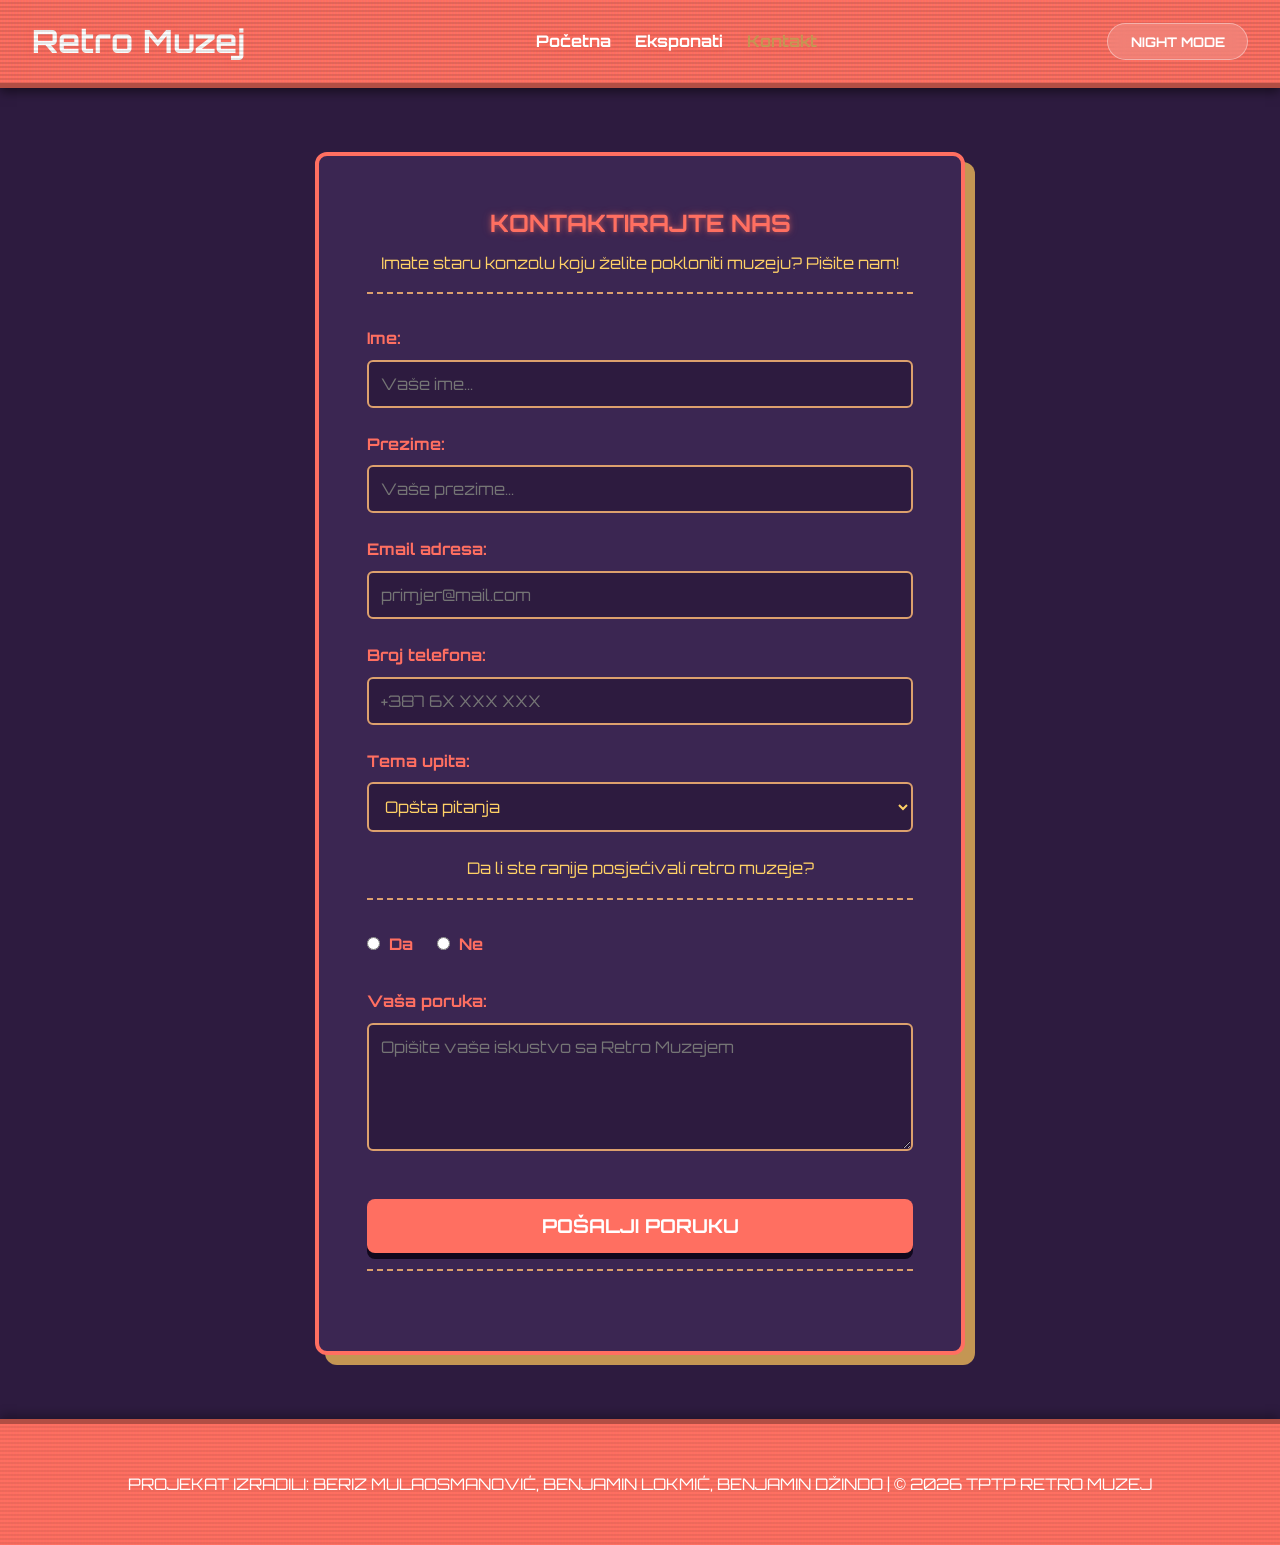
==== kontakt.html @ 4b81105e "ispravka telefona" ====
<!DOCTYPE html>
<html lang="bs">
<head>
    <meta charset="UTF-8">
    <meta name="viewport" content="width=device-width, initial-scale=1.0">
    <title>Kontakt | Retro Gaming Muzej</title>
    <link rel="stylesheet" href="CSS/tptpstil.css">
    <script src="JS/tptpskripta.js" defer></script>
     <link href="https://fonts.googleapis.com/css2?family=Press+Start+2P&family=Orbitron:wght@400;700&display=swap" rel="stylesheet">
</head>
<body>

    <header>
        <div class="logo">
            <h1>Retro Muzej</h1>
        </div>
        <nav class="glavna-navigacija">
            <ul>
                <li><a href="index.html">Početna</a></li>
                <li><a href="sadrzaj.html">Eksponati</a></li>
                <li><a href="kontakt.html" class="active">Kontakt</a></li>
            </ul>
        </nav>
        <div class="header-akcije">
            <button id="dugme">Night Mode</button>
        </div>
    </header>
<main>
        <section class="kontakt-sekcija">
            <h2>Kontaktirajte nas</h2>
            <p>Imate staru konzolu koju želite pokloniti muzeju? Pišite nam!</p>

            <form id="kontaktForma" class="retro-forma">
                <div class="forma-grupa">
                    <label for="ime">Ime:</label>
                    <input type="text" id="ime" name="ime" placeholder="Vaše ime...">
                </div>

                <div class="forma-grupa">
                    <label for="prezime">Prezime:</label>
                    <input type="text" id="prezime" name="prezime" placeholder="Vaše prezime...">
                </div>

                <div class="forma-grupa">
                    <label for="email">Email adresa:</label>
                    <input type="email" id="email" name="email" placeholder="primjer@mail.com">
                </div>
                
                <div class="forma-grupa">
                    <label for="tel">Broj telefona:</label>
                    <input type="tel" id="telefon" name="telefon" placeholder="+387 6X XXX XXX">
                </div>
                

                <div class="forma-grupa">
                    <label for="tema">Tema upita:</label>
                    <select id="tema" name="tema">
                        <option value="opste">Opšta pitanja</option>
                        <option value="donacija">Donacija opreme</option>
                        <option value="posjeta">Grupne posjete</option>
                    </select>
                </div>

                <div class="forma-grupa">
                    <p>Da li ste ranije posjećivali retro muzeje?</p>
                    <input type="radio" id="da" name="posjeta" value="da">
                    <label for="da">Da</label>
                    <input type="radio" id="ne" name="posjeta" value="ne">
                    <label for="ne">Ne</label>
                </div>

                <div class="forma-grupa">
                    <label for="poruka">Vaša poruka:</label>
                    <textarea id="poruka" name="poruka" rows="5" placeholder="Opišite vaše iskustvo sa Retro Muzejem"></textarea>
                </div>

                <button type="submit" class="dugme-slanje">Pošalji poruku</button>
                
                <p id="porukaStatus"></p>
            </form>
        </section>
    </main>

    <footer>
        <p>Projekat izradili: Beriz Mulaosmanović, Benjamin Lokmić, Benjamin Džindo | © 2026 TPTP Retro Muzej</p>
    </footer>

</body>
</html>
---- CSS/tptpstil.css ----
/* CSS Varijable */
:root {
   --pozadina-glavna: #2d1b3f;      /* Duboka tamna ljubičasta */
    --boja-teksta: #ffd166;          /* Topla "zalazak sunca" žuta */
    --pozadina-kartice: #3b2652;     /* Blago svjetlija ljubičasta za dubinu */
 --primarna-boja: #ff6f61;        /* Koralna crvena (dugmad, naslovi) */
    --sekundarna-boja: #c49653;
    --sjenka-dugmeta: #884d3f;
    --boja-obruba: #DCA06D;
    --razmak: 1rem;
    --radijus: 8px;
    --timer-boja: #aa6bc7;
    /* Za naslove i dugmad */
    --retro-font: 'Press Start 2P', cursive;
    /* Za tekst i duže opise */
    --glavni-font: 'Orbitron', sans-serif;
    --opisni-font: 'Orbitron', sans-serif;
    --nav-font: 'Orbitron', sans-serif; 
    --boja-dubine: #1a0f25; /* Boja za standardnu temu */

}
h1, h2, h3, .glavna-navigacija a {
    text-shadow: 0 0 5px rgba(255, 111, 97, 0.5), 0 0 10px rgba(255, 111, 97, 0.3);
    transition: text-shadow 0.3s ease;
    font-family: var(--opisni-font) !important;
}

h1:hover, .glavna-navigacija a:hover {
    text-shadow: 0 0 10px var(--sekundarna-boja), 0 0 20px var(--sekundarna-boja);
}
button, .filter-btn, .glavna-navigacija a {
    font-family: 'Orbitron', sans-serif !important;
}
/* Tamni mod */
body.dark-mode {
    --pozadina-glavna: #0d0221;      /* Skoro crna svemirska plava */
    --boja-teksta: #2de2e6;          /* Tirkizna postaje glavna boja teksta */
    --pozadina-kartice: #1a0b2e;
    --primarna-boja: #7122fa;        /* Električna ljubičasta */
    --sekundarna-boja: #f00699;      /* Jarka pink (Magenta) */
    --boja-obruba: #7122fa;
    --timer-boja: #f00699;
    --boja-dubine: #050110; /* Boja za dark mode */
}

/* Globali reset */
* {
    margin: 0;
    padding: 0;
    box-sizing: border-box;
}
body {
    cursor: url(''), auto; /* Postavljanje custom kursora, ostavljeno prazno trenutno */
    font-family: var(--glavni-font);
    background-color: var(--pozadina-glavna);
    color: var(--boja-teksta);
    line-height: 1.6;
    transition: background-color 0.4s, color 0.4s ease;
}

/* Header i Navigacija ( Layout - flexbox ) */
header {
    position: relative;
    overflow: hidden;
    background-color: var(--primarna-boja);
    color: #ffffff;
    border-bottom: 5px solid rgba(0,0,0,0.3); /* Dodaje dubinu na dnu headera */
    box-shadow: 0 4px 10px rgba(0,0,0,0.5);
    padding: var(--razmak) 2rem;
    display: flex; /* Primjena flexboxa */
    justify-content: space-between;
    align-items: center;
    flex-wrap: wrap;
    gap: 1rem;
    
}
header::before {
    content: " ";
    position: absolute;
    top: 0;
    left: 0;
    bottom: 0;
    right: 0;
    background: linear-gradient(rgba(18, 16, 16, 0) 50%, rgba(0, 0, 0, 0.1) 50%), 
                linear-gradient(90deg, rgba(255, 0, 0, 0.03), rgba(0, 255, 0, 0.01), rgba(0, 0, 255, 0.03));
    z-index: 2;
    background-size: 100% 4px, 3px 100%;
    pointer-events: none;
}

/* Animacija pomjeranja linija */
@keyframes scanline {
    0% { transform: translateY(0); }
    100% { transform: translateY(100%); }
}

header::after {
    content: "";
    position: absolute;
    top: 0;
    width: 100%;
    height: 100px;
    background: rgba(255, 255, 255, 0.05);
    opacity: 0.1;
    animation: scanline 8s linear infinite;
    z-index: 3;
    pointer-events: none; /* Omogućava klikove kroz animaciju */
}
.glavna-navigacija ul {
    list-style: none;
    display: flex;
    gap: 1.5rem; /* Razmak između Početna, Eksponati, Kontakt */
    margin: 0;
    padding: 0;
    z-index: 5; /* Osiguraj da je navigacija iznad pozadinskih efekata */
    position: relative; /* Potrebno da z-index radi */
}

.glavna-navigacija a, button#dugme {
    position: relative;
    z-index: 6; /* Postavi same linkove i dugmad na najviši nivo */
}

.glavna-navigacija a {
   color: #ffffff;
   text-decoration: none;
   font-weight: bold;
   position: relative;
}

.glavna-navigacija a:hover, .glavna-navigacija a.active {
    color: var(--sekundarna-boja);
}

button#dugme {
    background: rgba(255, 255, 255, 0.15);
    backdrop-filter: blur(8px);
    border: 1px solid rgba(255, 255, 255, 0.4);
    border-radius: 20px; /* Zaobljenije dugme izgleda modernije */
    padding: 0.6rem 1.4rem;
    color: #ffffff; /* Zlatna boja teksta za bolji kontrast na tamno plavoj */
    text-transform: uppercase;
    font-weight: bold;
    cursor: pointer;
    transition: all 0.3s ease;
}

button#dugme:hover {
    background: var(--sekundarna-boja);
    color: white;
    box-shadow: 0 0 15px var(--sekundarna-boja);
    transform: translateY(-2px);
    cursor: hand; /* Promjena kursora na hover */
}

/* Footer Stilizacija */
footer {
    position: relative; /* Neophodno za animacije */
    overflow: hidden;   /* Da animacija ne izlazi van footera */
    text-align: center;
    padding: 3rem 2rem;
    margin-top: 4rem;
    background-color: var(--primarna-boja);
    color: white;
    border-top: 5px solid rgba(0,0,0,0.3); /* Dubina kao na headeru */
    box-shadow: 0 -4px 10px rgba(0,0,0,0.3); /* Sjena prema gore */
    font-family: 'Orbitron', sans-serif !important;
    text-transform: uppercase;
}

/* CRT Scanlines za footer */
footer::before {
    content: " ";
    position: absolute;
    top: 0; left: 0; bottom: 0; right: 0;
    background: linear-gradient(rgba(18, 16, 16, 0) 50%, rgba(0, 0, 0, 0.1) 50%), 
                linear-gradient(90deg, rgba(255, 0, 0, 0.02), rgba(0, 255, 0, 0.01), rgba(0, 0, 255, 0.02));
    z-index: 1;
    background-size: 100% 4px, 3px 100%;
    pointer-events: none;
    opacity: 0.6; /* Malo suptilnije nego gore */
}

/* Pomična linija za footer */
footer::after {
    content: "";
    position: absolute;
    top: 0;
    width: 100%;
    height: 100px;
    background: rgba(255, 255, 255, 0.05);
    opacity: 0.1;
    animation: scanline 10s linear infinite; /* Koristi istu animaciju kao header */
    z-index: 2;
    pointer-events: none;
}

/* Osiguraj da su linkovi iznad animacija */
footer p, footer a, footer .footer-nav {
    position: relative;
    z-index: 5;
}

/* Stil za linkove */   
footer a {  
    color: #ffffff; /* Bijela boja kao u navigaciji */  
    text-decoration: none;  
    font-weight: bold;  
    text-shadow: 0 0 5px rgba(255, 111, 97, 0.5);   
    transition: all 0.3s ease;
    display: inline-block;
    margin: 0 10px;
}

footer a:hover {
    color: var(--sekundarna-boja);
    text-shadow: 0 0 10px var(--sekundarna-boja), 0 0 20px var(--sekundarna-boja);
    transform: scale(1.1); /* Blago povećanje na hover */
}

/* 1. Stilizacija cijelog kontejnera menija */
.filter-meni {
    width: 100%;
    max-width: 250px; /* Ograničavamo širinu na desktopu */
    padding: 1rem;
   z-index: 10;
}
.filter-meni h2 {
    font-family: var(--glavni-font);
    color: var(--boja-teksta);
    text-transform: uppercase;
    margin-bottom: 1.5rem;
    font-size: 1.2rem;
    text-shadow: 0 0 5px var(--primarna-boja);
}

/* 2. Sređivanje liste unutar menija - OVO UKLANJA POMJERANJE I TAČKICE */
.filter-meni ul {
    list-style: none; /* Ubija tačkice */
    padding: 0;       /* Uklanja defaultni razmak s lijeve strane */
    margin: 0;
    display: flex;
    flex-direction: column;
    gap: 12px;        /* Razmak između gumba */
}

/* 3. Osiguraj da gumbi popune prostor */
.filter-meni .filter-btn {
    width: 100%;      /* Gumb se rasteže do ivice menija */
    display: block;
    text-align: center;
}

/* 4. RESPONZIVNOST - Da ne bude skupljeno na mobitelu */
@media screen and (max-width: 900px) {
    .filter-meni {
        max-width: 100%; /* Na mobitelu zauzima punu širinu */
        text-align: center;
    }

    .filter-meni ul {
        flex-direction: row; /* Gumbi idu jedan pored drugog */
        flex-wrap: wrap;     /* Ako ne stanu, idu u novi red */
        justify-content: center;
    }

    .filter-meni .filter-btn {
        width: auto;         /* Na mobitelu gumbi nisu ogromni */
        min-width: 140px;
    }
}

/* Stil za kontejner gumba */
.filter-meni ul li {
    position: relative;
    overflow: hidden; /* Bitno za animaciju sa strana */
    list-style: none;
    margin-bottom: 1.5rem;
    border-radius: 8px;
}
/* Osnovni stil za svako dugme kategorije */
.filter-btn {
 position: relative;
    width: 100%;
    display: block;
    background: var(--primarna-boja); /* Tvoja koralna boja */
    color: white;
    border: none;
    padding: 12px 25px;
    font-weight: bold;
    font-size : 0.8rem;
    text-transform: uppercase;
    cursor: pointer;
    z-index: 1;
    transition: color 0.3s ease;
    background-clip: padding-box;
    clip-path: polygon(10% 0%, 100% 0%, 90% 100%, 0% 100%);
    transition: all 0.3s ease;
    z-index: 101;
}

/* Animacija sa strana (Onaj tvoj :before i :after) */
.filter-btn::before,
.filter-btn::after {
    content: '';
    position: absolute;
    top: 0;
    bottom: 0;
    width: 100%;
    background: var(--sjenka-dugmeta); /* Tamnija boja koja klizi */
    z-index: -1;
    transition: transform 0.4s cubic-bezier(0.5, 0, 0.1, 1);
}

.filter-btn::before {
    left: 0;
    transform: translateX(-100%);
}

.filter-btn::after {
    right: 0;
    transform: translateX(100%);
}

/* Hover efekat: Klizanje pozadine ka sredini */
.filter-btn:hover {
    color: #fcfcfc;
    clip-path: polygon(0% 0%, 90% 0%, 100% 100%, 10% 100%); /* Kontra kosi ugao na hover */
    background: var(--sekundarna-boja);
}

.filter-btn:hover::before {
    transform: translateX(-50%);
}

.filter-btn:hover::after {
    transform: translateX(50%);
}

/* Da gumbi i dalje imaju 3D osjećaj na dnu */
.filter-meni ul li {

    box-shadow: 0 6px 0 var(--boja-dubine); /* Sada se boja sama mijenja! */
    transition: box-shadow 0.4s ease;
}

/* CSS Grid ( Glavni sadrzaj ) */
.layout-omotač {
    display: grid;
   grid-template-columns: 1fr; /* Mobilni: 1 kolona */
    gap: 2rem;
    padding: 2rem;
    max-width: 1400px;
    margin: 0 auto;
}

/* Grid za kartice eksponata */
.galerija-kartica {
    display: grid;
    grid-template-columns: 1fr;
    gap: 1.5rem;
}

/* Eksponati i tabela */

.uvod-sadrzaj {
    display: flex;
    align-items: center;
    flex-direction: column;
    padding: 2rem;
    border-bottom: solid #8d41ca41;
    border-radius: 50%;
    font-weight: bold;
    color: var(--boja-teksta);
    text-transform: uppercase;
     letter-spacing: 1px;
    text-shadow: 1px 2px 2px #00000091; /* Lagana sjena za bolju čitljivost */
}

/* Atari prikaz sekcija */
.image-map-sekcija {
    max-width: 1200px;
    margin: 3rem auto;
    text-align: center;
    background-color: var(--pozadina-kartice);
    padding: 2rem;
    border-radius: 12px;
    border: 3px dashed var(--primarna-boja);
    box-shadow: 5px 5px 5px rgba(123, 68, 185, 0.322);
}

.sadrzaj-atari {
    max-width: 50%;
    height: auto;
}

.image-map-sekcija h3 {
    color: var(--primarna-boja);
    text-transform: uppercase;
    margin-bottom: 0.5rem;
}

.image-map-sekcija p {
    color: var(--boja-teksta);
    text-transform: uppercase;
    margin-bottom: 1rem;
}

/* Tabela */
.tabela-sekcija {
   margin: 3rem auto;
   max-width: 800px;
   text-align: center;
   color: var(--primarna-boja);
}

.tabela-sekcija table {
    text-align: center;
    font-weight: bold;
    width: 100%;
    border-collapse: collapse;
    background-color: var(--pozadina-kartice);
    border-radius: 10px;
    overflow: hidden;
    box-shadow: 10px 10px 10px var(--primarna-boja);
    border: 2px dashed var(--primarna-boja);
}

.tabela-sekcija th {
    background-color: var(--primarna-boja);
    color: #ffffff;
    padding: 15px;
    text-transform: uppercase;
    letter-spacing: 1px;
}

.tabela-sekcija td {
    color: var(--boja-teksta);
    border-bottom: 1px solid var(--boja-obruba);
    padding: 15px;
}

.tabela-sekcija tbody tr:hover {
    background-color: rgba(165, 91, 75, 0.1);
}

body.dark-mode .tabela-sekcija tbody tr:hover {
    background-color: rgba(255, 255, 255, 0.05);
    font-family: var(--glavni-font);
}

/* Kartice sa sadrzajem */
.kartica {
    background-color: var(--pozadina-kartice);
    border: 3px solid var(--boja-obruba);
    border-radius: 12px;
     transition: box-shadow 5s ease-in-out;
    padding: var(--razmak);
    box-shadow: 0 4px 6px rgba(0,0,0,0.05);
    transition: transform 0.3s ease;
    animation: fadeUp 0.6s ease-out; /* Animacija pri učitavanju */
}

.kartica:hover {
    transform: translateY(-8px);
     box-shadow: 0 0 15px 5px var(--sekundarna-boja);
}
.kartica img {
    width: 100%;
    border-radius: 4px;
    margin-bottom: 1rem;
}

.kartica-link {
    color: var(--tekst-primarni);
}

.github-link {
    color:var(--tekst-primarni);
}

/* Kontakt stilizacija */
.kontakt-sekcija {
    max-width: 650px;
    margin: 4rem auto;
    padding: 3rem;
    background-color: var(--pozadina-kartice); /* Svjetlija pozadina za bolju čitljivost teksta */
    border: 4px solid var(--primarna-boja);
    border-radius: 12px;
    box-shadow: 10px 10px 0px var(--sekundarna-boja); 
}

/* Stilizacija naslova i teksta unutar kartice */
.kontakt-sekcija h2 {
    color: var(--primarna-boja);
    text-align: center;
    text-transform: uppercase;
    margin-bottom: 0.5rem;
}

.kontakt-sekcija p {
    text-align: center;
    margin-bottom: 2rem;
    border-bottom: 2px dashed var(--boja-obruba);
    padding-bottom: 1rem;
}

/* Grupe polja i labele */
.forma-grupa {
    margin-bottom: 1.5rem; /* Razmak između različitih polja */
}

.forma-grupa label {
    display: block; /* Stavlja labelu iznad polja za unos */
    font-weight: bold;
    color: var(--primarna-boja);
    margin-bottom: 0.5rem;
}

/* Redoslijed za "Da/Ne" radio dugmad */
.forma-grupa input[type="radio"] { 
    margin-right: 5px;
    accent-color: var(--sekundarna-boja);
}
.forma-grupa input[type="radio"] + label {
    display: inline-block; /* Ostavlja "Da/Ne" labele u istom redu sa kružićem */
    margin-right: 20px;
}

/* Polja za unos (Inputi, Select, Textarea) */
.retro-forma input[type="text"], /* polje za ime */
.retro-forma input[type="email"], /* polje za email */
.retro-forma input[type="tel"], /*  polje za telefon */
.retro-forma select, 
.retro-forma textarea { 
    width: 100%; 
    padding: 12px;
    border: 2px solid var(--boja-obruba);
    border-radius: 6px;
    background-color: var(--pozadina-glavna);
    color: var(--boja-teksta);
    font-family: var(--glavni-font);
    font-size: 1rem;
    transition: all 0.3s ease;
}

/* Efekat kada korisnik klikne da piše u polje (Fokus) */
.retro-forma input:focus,
.retro-forma select:focus,
.retro-forma textarea:focus {
    outline: none;
    border-color: var(--sekundarna-boja);
    box-shadow: 0 0 8px rgba(165, 91, 75, 0.4);
}

/* Dugme */
.dugme-slanje {
    width: 100%;
    padding: 15px;
    margin-top: 1rem;
    background-color: var(--primarna-boja);
    color: white;
    font-size: 1.2rem;
    font-weight: bold;
    text-transform: uppercase;
    border: none;
    border-radius: 8px;
    cursor: pointer;
    box-shadow: 0px 6px 0px #11081d; 
    transition: all 0.5s ease; 
}
.dugme-slanje:hover {
    background-color: var(--sekundarna-boja);
}

.dugme-slanje:active {
    transform: translateY(6px); /* Dugme se "utisne" u ekran kad se klikne */
    box-shadow: 0px 0px 0px #11081d; 
}

/* Lista igara (sekcija) */
.liste-sekcija {
    max-width: 800px;
    margin: 4rem auto;
    background-color: var(--pozadina-kartice);
    padding: 3rem;
    border: 3px dashed var(--primarna-boja);
    border-radius: 12px;
}

.liste-sekcija h3 {
    text-align: center;
    color: var(--primarna-boja);
    margin-bottom: 2rem;
    font-size: 1.5rem;
}

/* Uklanjamo standardne tačke sa glavne liste */
.liste-sekcija > ul {
    list-style: none;
    padding: 0;
}

.liste-sekcija > ul > li {
    font-size: 1.3rem;
    color: var(--primarna-boja);
    margin-bottom: 2rem;
}

/* Stilizacija nabrojanih igara (1, 2, 3...) */
.liste-sekcija ol {
    margin-top: 15px;
    padding-left: 20px;
    color: var(--boja-teksta);
}

.liste-sekcija ol li {
    font-size: 1.1rem;
    padding: 8px 15px;
    margin-bottom: 8px;
    background: rgba(0, 0, 0, 0.03);
    border-left: 5px solid var(--sekundarna-boja);
    border-radius: 0 5px 5px 0;
    transition: all 0.5s ease;
}

body.dark-mode .liste-sekcija ol li {
    background: rgba(255, 255, 255, 0.05);
}

/* Pomiče ime igre blago udesno na hover (Kao odabir u meniju) */
.liste-sekcija ol li:hover {
    transform: translateX(10px);
    background: rgba(165, 91, 75, 0.15);
    cursor: pointer;
}

/* Galerija slika */
.galerija-sekcija {
    max-width: 800px;
    margin: 2rem auto;
    padding: 2rem;
    background-color: var(--pozadina-kartice);
    border: 3px dashed var(--primarna-boja);
    border-radius: 12px;
    overflow: hidden;
}

.galerija-sekcija h3 {
    color: var(--primarna-boja);
    text-align: center;
    font-weight: bold;
    margin-bottom: 1.5rem;
    border-bottom: 3px dotted var(--primarna-boja);
    border-radius: 40%;
}
/* Galerija koristi flexbox za horizontalno pomicanje slika */
.galerija-grid {
    height: 300px;
    display: flex;
    width: calc(450px * 8);
    animation: scroll 10s linear infinite;
}
/* Svaka slika u galeriji ima fiksnu veličinu i koristi object-fit za održavanje proporcija */
.galerija-grid img {
    width: 450px;
    height: 300px;
    object-fit: cover;
    flex-shrink: 0;
}



/* Pozadina sa pikselima */
.pixel-pozadina {
    position: fixed;
    top: 0;
    left: 0;
    width: 100vw;
    height: 100vh;
    z-index: -2; /* Postavlja ih iza svega ostalog */
    pointer-events: none; /* Omogućava klikove kroz njih */
    overflow: hidden; /* Sprečava da se pikseli pojavljuju izvan ekrana */
}

/* Osnovni stil za svaki piksel */
.pixel {
    position: absolute;
    bottom: -100px; /* Početak ispod ekrana */
    background-color: var(--primarna-boja);
    opacity: 0.15; /* Lagano prozirni za suptilniji efekt */
    animation: floatUp linear infinite;
}

/* Tamni mod - pikseli su tamniji i manje vidljivi */
body.dark-mode .pixel {
    background-color: var(--sekundarna-boja);
    opacity: 0.3;
}
.bocna-sekcija {
    background-color: var(--pozadina-kartice);
    padding: 1.5rem;
    border-radius: var(--radijus);
    border: 3px solid var(--boja-obruba);
    box-shadow: 10px 10px 0px var(--sjenka-dugmeta); /* Isti stil kao tvoji gumbi */
}

.bocna-sekcija h2 {
    color: var(--primarna-boja);
    margin-bottom: 1rem;
    font-size: 1.2rem;
    text-transform: uppercase;
}

/* Container koji održava 16:9 razmjer videa bez obzira na veličinu ekrana */
/* Uklanjanje žutih tačkica i poravnanje gumba */
.filter-meni ul {
    list-style: none !important; /* Briše tačkice */
    padding: 0 !important;      /* Briše razmak koji gura gumbe udesno */
    margin: 0;
    display: flex;
    flex-direction: column;
    gap: 15px;
}

/* Fix za video da ne bude "stisnut" */
.video-okvir {
    position: relative;
    padding-bottom: 56.25%; /* 16:9 ratio */
    height: 0;
    overflow: hidden;
    background: #000;
    border: 3px solid var(--boja-obruba);
    margin-top: 1rem;
}

.video-okvir iframe {
    position: absolute;
    top: 0;
    left: 0;
    width: 100%;
    height: 100%;
}
/* Različite veličine, brzine i pozicije za svaki piksel */
.p1 { left: 10%; width: 40px; height: 40px; animation-duration: 12s; animation-delay: 0s; } 
.p2 { left: 35%; width: 20px; height: 20px; animation-duration: 18s; animation-delay: 2s; }
.p3 { left: 55%; width: 60px; height: 60px; animation-duration: 15s; animation-delay: 4s; }
.p4 { left: 75%; width: 15px; height: 15px; animation-duration: 10s; animation-delay: 1s; }
.p5 { left: 85%; width: 30px; height: 30px; animation-duration: 20s; animation-delay: 5s; }
.p6 { left: 20%; width: 25px; height: 25px; animation-duration: 14s; animation-delay: 7s; }

/* Animacija */

@keyframes scroll {
    0% { transform: translateX(0); }
    100% { transform: translateX(calc(-450px * 4)); }
}

@keyframes fadeUp {
    from { opacity: 0; transform: translateY(20px); }
    to { opacity: 1; transform: translateY(0); }
}

@keyframes floatUp {
    0% {
        transform: translateY(0) rotate(0deg);
        opacity: 0; /* Fade in */
    }
    20% {
        opacity: 0.15;
    }
    80% {
        opacity: 0.15;
    }
    100% {
        transform: translateY(-110vh) rotate(360deg); /* Kretanje do vrha i rotacija */
        opacity: 0; /* Fade out na kraju animacije */
    }
}
/* Brojac vremena */
#timer {
    color: var(--timer-boja);
    padding: 4px 10px;
    border-radius: 4px;
    font-family: 'Courier New', monospace;
    font-weight: bold;
    position: relative;
}
/* Responsivnost */
/* Tablet (600px+) */
@media screen and (min-width: 600px) {
    .galerija-kartica { grid-template-columns: repeat(2, 1fr); }
}

/* Desktop (900px+) */
@media screen and (min-width: 900px) {
    .layout-omotač {
        grid-template-columns: 200px 1fr 300px; /* Filteri | Kartice | Video */
    }
    .galerija-kartica { grid-template-columns: repeat(3, 1fr); }
}

.xp-kontejner {
    position: fixed;
    bottom: 20px;
    right: 20px; /* Pomjereno u desni ugao da ne smeta kategorijama */
    left: auto;  /* Poništava prethodni left: 50% */
    transform: none; /* Poništava centriranje */
    width: 250px;
    background: var(--pozadina-kartice);
    padding: 10px;
    border: 2px solid var(--boja-obruba);
    box-shadow: 4px 4px 0px var(--sjenka-dugmeta);
    z-index: 9999;
    pointer-events: none; /* Kontejner ne hvata klikove */
}

/* Samo bar unutra reaguje na miš ako zatreba */
.xp-info, .xp-pozadina {
    pointer-events: auto;
}

.xp-info {
    display: flex;
    justify-content: space-between;
    font-family: var(--retro-font);
    font-size: 0.6rem; /* Press Start 2P je velik, pa ga smanji */
    margin-bottom: 5px;
    color: var(--boja-teksta);
    pointer-events: auto;
}

.xp-pozadina {
    width: 100%;
    height: 15px;
    background: #000;
    border: 1px solid var(--boja-teksta);
    overflow: hidden;
    pointer-events: auto;
}

#xp-bar {
    width: 0%; /* Početna vrijednost */
    height: 100%;
    background: linear-gradient(90deg, var(--primarna-boja), var(--sekundarna-boja));
    transition: width 0.2s ease-out;
}
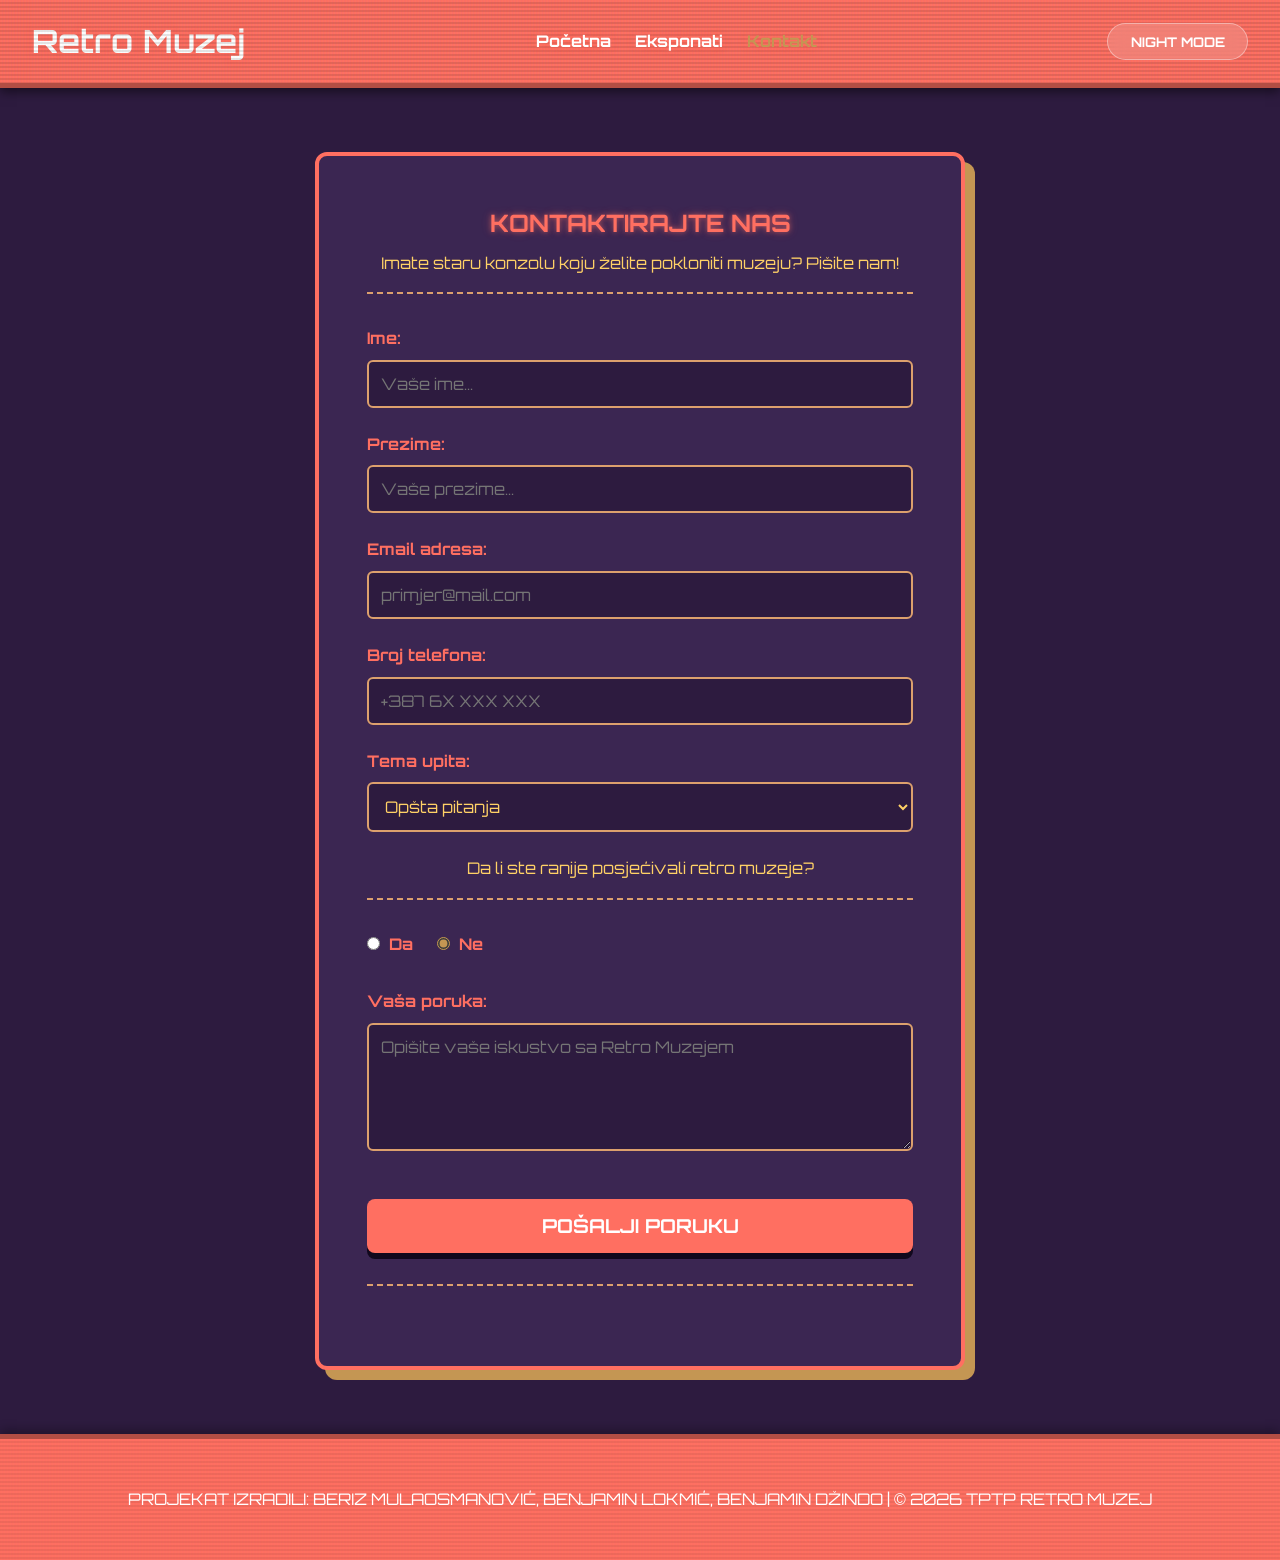
==== commit 0c2e0690: "Update kontakt.html" ====
--- a/kontakt.html
+++ b/kontakt.html
@@ -26,60 +26,67 @@
         </div>
     </header>
 <main>
-        <section class="kontakt-sekcija">
-            <h2>Kontaktirajte nas</h2>
-            <p>Imate staru konzolu koju želite pokloniti muzeju? Pišite nam!</p>
+    <section class="kontakt-sekcija">
+        <h2>Kontaktirajte nas</h2>
+        <p>Imate staru konzolu koju želite pokloniti muzeju? Pišite nam!</p>
 
-            <form id="kontaktForma" class="retro-forma">
-                <div class="forma-grupa">
-                    <label for="ime">Ime:</label>
-                    <input type="text" id="ime" name="ime" placeholder="Vaše ime...">
-                </div>
+        <form id="kontaktForma" class="retro-forma">
+            <div class="forma-grupa">
+                <label for="ime">Ime:</label>
+                <input type="text" id="ime" name="ime" placeholder="Vaše ime...">
+                <span id="imeError" class="error-poruka"></span>
+            </div>
 
-                <div class="forma-grupa">
-                    <label for="prezime">Prezime:</label>
-                    <input type="text" id="prezime" name="prezime" placeholder="Vaše prezime...">
-                </div>
+            <div class="forma-grupa">
+                <label for="prezime">Prezime:</label>
+                <input type="text" id="prezime" name="prezime" placeholder="Vaše prezime...">
+                <span id="prezimeError" class="error-poruka"></span>
+            </div>
 
-                <div class="forma-grupa">
-                    <label for="email">Email adresa:</label>
-                    <input type="email" id="email" name="email" placeholder="primjer@mail.com">
-                </div>
-                
-                <div class="forma-grupa">
-                    <label for="tel">Broj telefona:</label>
-                    <input type="tel" id="telefon" name="telefon" placeholder="+387 6X XXX XXX">
-                </div>
-                
+            <div class="forma-grupa">
+                <label for="email">Email adresa:</label>
+                <input type="email" id="email" name="email" placeholder="primjer@mail.com">
+                <span id="emailError" class="error-poruka"></span>
+            </div>
+            
+            <div class="forma-grupa">
+                <label for="telefon">Broj telefona:</label> 
+                <input type="tel" id="telefon" name="telefon" placeholder="+387 6X XXX XXX">
+                <span id="telefonError" class="error-poruka"></span> 
+            </div>
 
-                <div class="forma-grupa">
-                    <label for="tema">Tema upita:</label>
-                    <select id="tema" name="tema">
-                        <option value="opste">Opšta pitanja</option>
-                        <option value="donacija">Donacija opreme</option>
-                        <option value="posjeta">Grupne posjete</option>
-                    </select>
-                </div>
+            <div class="forma-grupa">
+                <label for="tema">Tema upita:</label>
+                <select id="tema" name="tema">
+                    <option value="opste">Opšta pitanja</option>
+                    <option value="donacija">Donacija opreme</option>
+                    <option value="posjeta">Grupne posjete</option>
+                </select>
+                <span id="temaError" class="error-poruka"></span>
+            </div>
 
-                <div class="forma-grupa">
-                    <p>Da li ste ranije posjećivali retro muzeje?</p>
+            <div class="forma-grupa">
+                <p>Da li ste ranije posjećivali retro muzeje?</p>
+                <div class="radio-opcije">
                     <input type="radio" id="da" name="posjeta" value="da">
                     <label for="da">Da</label>
-                    <input type="radio" id="ne" name="posjeta" value="ne">
+                    <input type="radio" id="ne" name="posjeta" value="ne" checked>
                     <label for="ne">Ne</label>
                 </div>
+            </div>
 
-                <div class="forma-grupa">
-                    <label for="poruka">Vaša poruka:</label>
-                    <textarea id="poruka" name="poruka" rows="5" placeholder="Opišite vaše iskustvo sa Retro Muzejem"></textarea>
-                </div>
+            <div class="forma-grupa">
+                <label for="poruka">Vaša poruka:</label>
+                <textarea id="poruka" name="poruka" rows="5" placeholder="Opišite vaše iskustvo sa Retro Muzejem"></textarea>
+                <span id="porukaError" class="error-poruka"></span>
+            </div>
 
-                <button type="submit" class="dugme-slanje">Pošalji poruku</button>
-                
-                <p id="porukaStatus"></p>
-            </form>
-        </section>
-    </main>
+            <button type="submit" class="dugme-slanje">Pošalji poruku</button>
+            
+            <p id="porukaStatus" style="text-align: center; margin-top: 15px; font-weight: bold;"></p>
+        </form>
+    </section>
+</main>
 
     <footer>
         <p>Projekat izradili: Beriz Mulaosmanović, Benjamin Lokmić, Benjamin Džindo | © 2026 TPTP Retro Muzej</p>
--- a/CSS/tptpstil.css
+++ b/CSS/tptpstil.css
@@ -845,3 +845,16 @@
     background: linear-gradient(90deg, var(--primarna-boja), var(--sekundarna-boja));
     transition: width 0.2s ease-out;
 }
+/* Stil za tekst greške */
+.error-poruka {
+    font-family: 'Orbitron', sans-serif;
+    font-weight: bold;
+    min-height: 1rem; /* Rezerviše prostor da forma ne "skače" */
+}
+
+/* Vizuelna oznaka za pogrešno polje */
+.retro-forma input.invalid, 
+.retro-forma textarea.invalid {
+    border: 2px solid red !important;
+    box-shadow: 0 0 10px rgba(255, 0, 0, 0.5);
+}
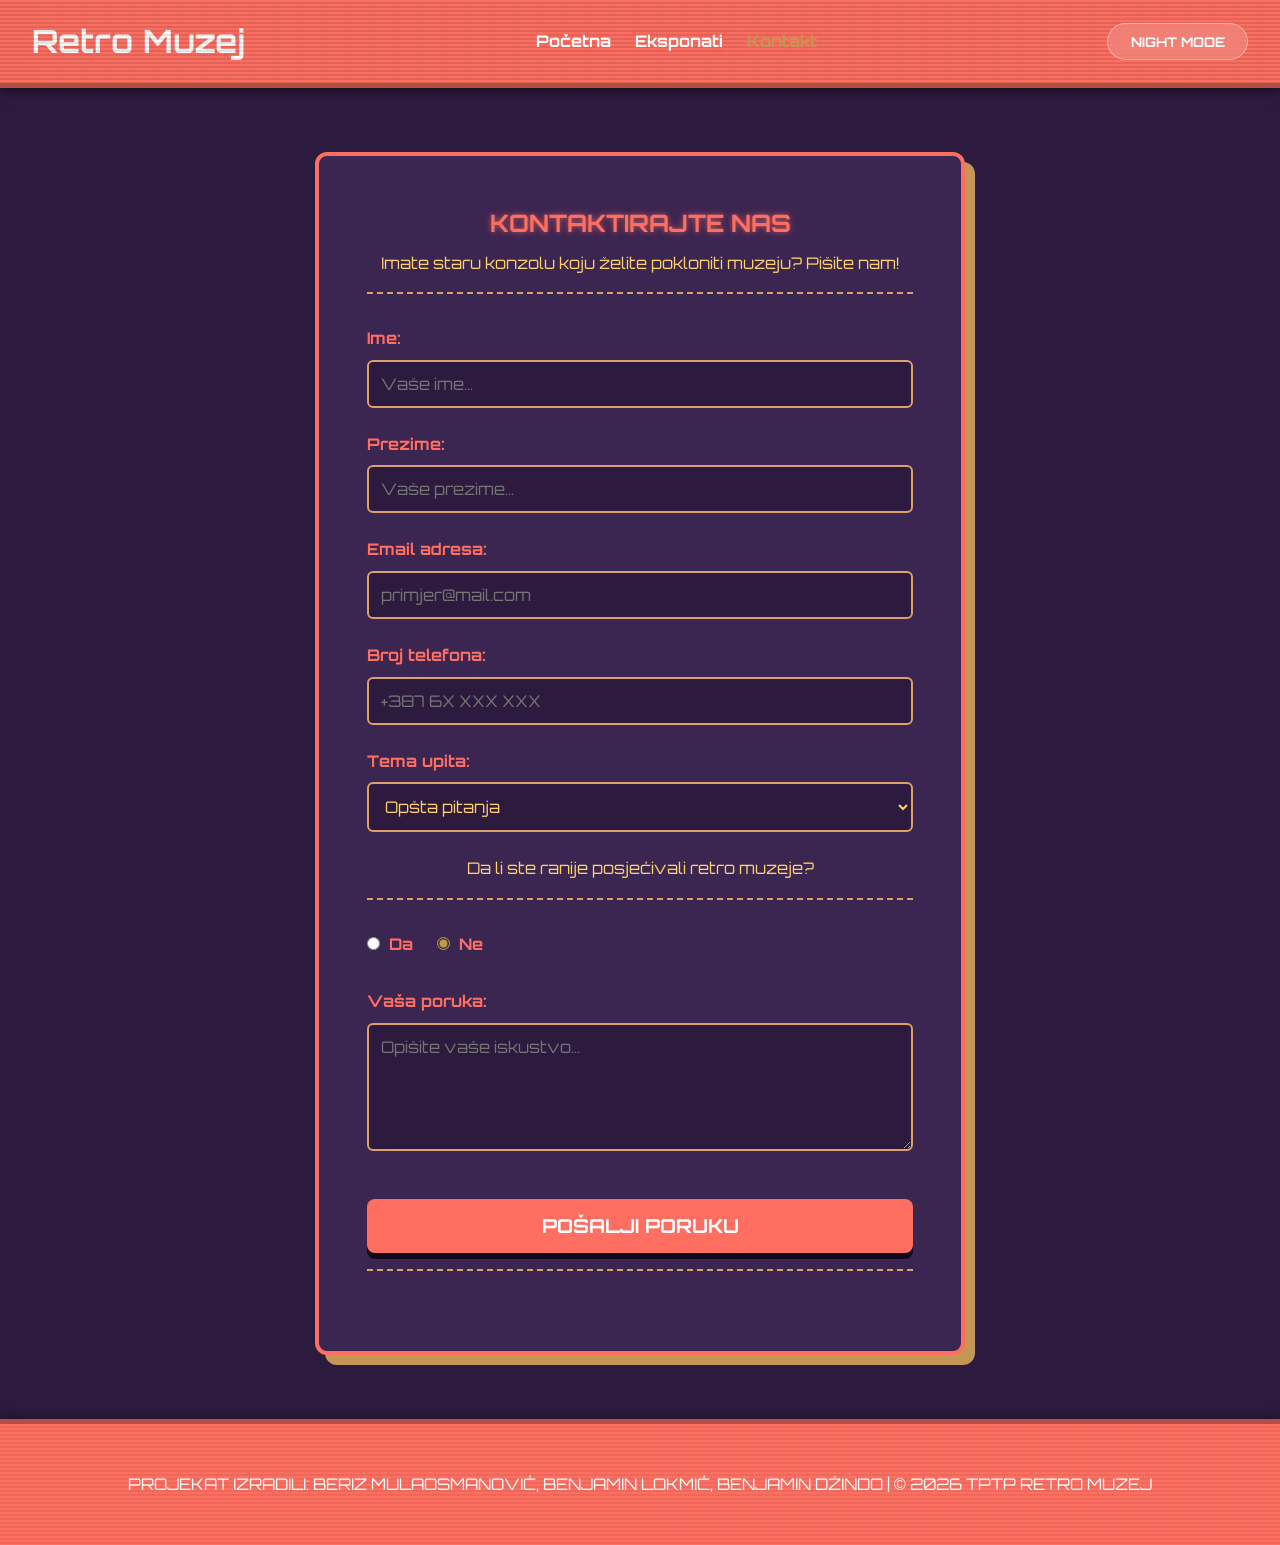
==== commit c85258c6: "Dodano izbacivanje greske" ====
--- a/kontakt.html
+++ b/kontakt.html
@@ -6,7 +6,7 @@
     <title>Kontakt | Retro Gaming Muzej</title>
     <link rel="stylesheet" href="CSS/tptpstil.css">
     <script src="JS/tptpskripta.js" defer></script>
-     <link href="https://fonts.googleapis.com/css2?family=Press+Start+2P&family=Orbitron:wght@400;700&display=swap" rel="stylesheet">
+    <link href="https://fonts.googleapis.com/css2?family=Press+Start+2P&family=Orbitron:wght@400;700&display=swap" rel="stylesheet">
 </head>
 <body>
 
@@ -25,68 +25,68 @@
             <button id="dugme">Night Mode</button>
         </div>
     </header>
-<main>
-    <section class="kontakt-sekcija">
-        <h2>Kontaktirajte nas</h2>
-        <p>Imate staru konzolu koju želite pokloniti muzeju? Pišite nam!</p>
 
-        <form id="kontaktForma" class="retro-forma">
-            <div class="forma-grupa">
-                <label for="ime">Ime:</label>
-                <input type="text" id="ime" name="ime" placeholder="Vaše ime...">
-                <span id="imeError" class="error-poruka"></span>
-            </div>
+    <main>
+        <section class="kontakt-sekcija">
+            <h2>Kontaktirajte nas</h2>
+            <p>Imate staru konzolu koju želite pokloniti muzeju? Pišite nam!</p>
 
-            <div class="forma-grupa">
-                <label for="prezime">Prezime:</label>
-                <input type="text" id="prezime" name="prezime" placeholder="Vaše prezime...">
-                <span id="prezimeError" class="error-poruka"></span>
-            </div>
+            <form id="kontaktForma" class="retro-forma" novalidate> 
+                <div class="forma-grupa">
+                    <label for="ime">Ime:</label>
+                    <input type="text" id="ime" name="ime" placeholder="Vaše ime...">
+                    <span id="imeError" class="error-poruka"></span>
+                </div>
 
-            <div class="forma-grupa">
-                <label for="email">Email adresa:</label>
-                <input type="email" id="email" name="email" placeholder="primjer@mail.com">
-                <span id="emailError" class="error-poruka"></span>
-            </div>
-            
-            <div class="forma-grupa">
-                <label for="telefon">Broj telefona:</label> 
-                <input type="tel" id="telefon" name="telefon" placeholder="+387 6X XXX XXX">
-                <span id="telefonError" class="error-poruka"></span> 
-            </div>
+                <div class="forma-grupa">
+                    <label for="prezime">Prezime:</label>
+                    <input type="text" id="prezime" name="prezime" placeholder="Vaše prezime...">
+                    <span id="prezimeError" class="error-poruka"></span>
+                </div>
 
-            <div class="forma-grupa">
-                <label for="tema">Tema upita:</label>
-                <select id="tema" name="tema">
-                    <option value="opste">Opšta pitanja</option>
-                    <option value="donacija">Donacija opreme</option>
-                    <option value="posjeta">Grupne posjete</option>
-                </select>
-                <span id="temaError" class="error-poruka"></span>
-            </div>
+                <div class="forma-grupa">
+                    <label for="email">Email adresa:</label>
+                    <input type="email" id="email" name="email" placeholder="primjer@mail.com">
+                    <span id="emailError" class="error-poruka"></span>
+                </div>
+                
+                <div class="forma-grupa">
+                    <label for="telefon">Broj telefona:</label> 
+                    <input type="tel" id="telefon" name="telefon" placeholder="+387 6X XXX XXX">
+                    <span id="telefonError" class="error-poruka"></span> 
+                </div>
 
-            <div class="forma-grupa">
-                <p>Da li ste ranije posjećivali retro muzeje?</p>
-                <div class="radio-opcije">
-                    <input type="radio" id="da" name="posjeta" value="da">
-                    <label for="da">Da</label>
-                    <input type="radio" id="ne" name="posjeta" value="ne" checked>
-                    <label for="ne">Ne</label>
+                <div class="forma-grupa">
+                    <label for="tema">Tema upita:</label>
+                    <select id="tema" name="tema">
+                        <option value="opste">Opšta pitanja</option>
+                        <option value="donacija">Donacija opreme</option>
+                        <option value="posjeta">Grupne posjete</option>
+                    </select>
                 </div>
-            </div>
 
-            <div class="forma-grupa">
-                <label for="poruka">Vaša poruka:</label>
-                <textarea id="poruka" name="poruka" rows="5" placeholder="Opišite vaše iskustvo sa Retro Muzejem"></textarea>
-                <span id="porukaError" class="error-poruka"></span>
-            </div>
+                <div class="forma-grupa">
+                    <p>Da li ste ranije posjećivali retro muzeje?</p>
+                    <div class="radio-opcije">
+                        <input type="radio" id="da" name="posjeta" value="da">
+                        <label for="da">Da</label>
+                        <input type="radio" id="ne" name="posjeta" value="ne" checked>
+                        <label for="ne">Ne</label>
+                    </div>
+                </div>
 
-            <button type="submit" class="dugme-slanje">Pošalji poruku</button>
-            
-            <p id="porukaStatus" style="text-align: center; margin-top: 15px; font-weight: bold;"></p>
-        </form>
-    </section>
-</main>
+                <div class="forma-grupa">
+                    <label for="poruka">Vaša poruka:</label>
+                    <textarea id="poruka" name="poruka" rows="5" placeholder="Opišite vaše iskustvo..."></textarea>
+                    <span id="porukaError" class="error-poruka"></span>
+                </div>
+
+                <button type="submit" class="dugme-slanje">Pošalji poruku</button>
+                
+                <p id="porukaStatus"></p>
+            </form>
+        </section>
+    </main>
 
     <footer>
         <p>Projekat izradili: Beriz Mulaosmanović, Benjamin Lokmić, Benjamin Džindo | © 2026 TPTP Retro Muzej</p>
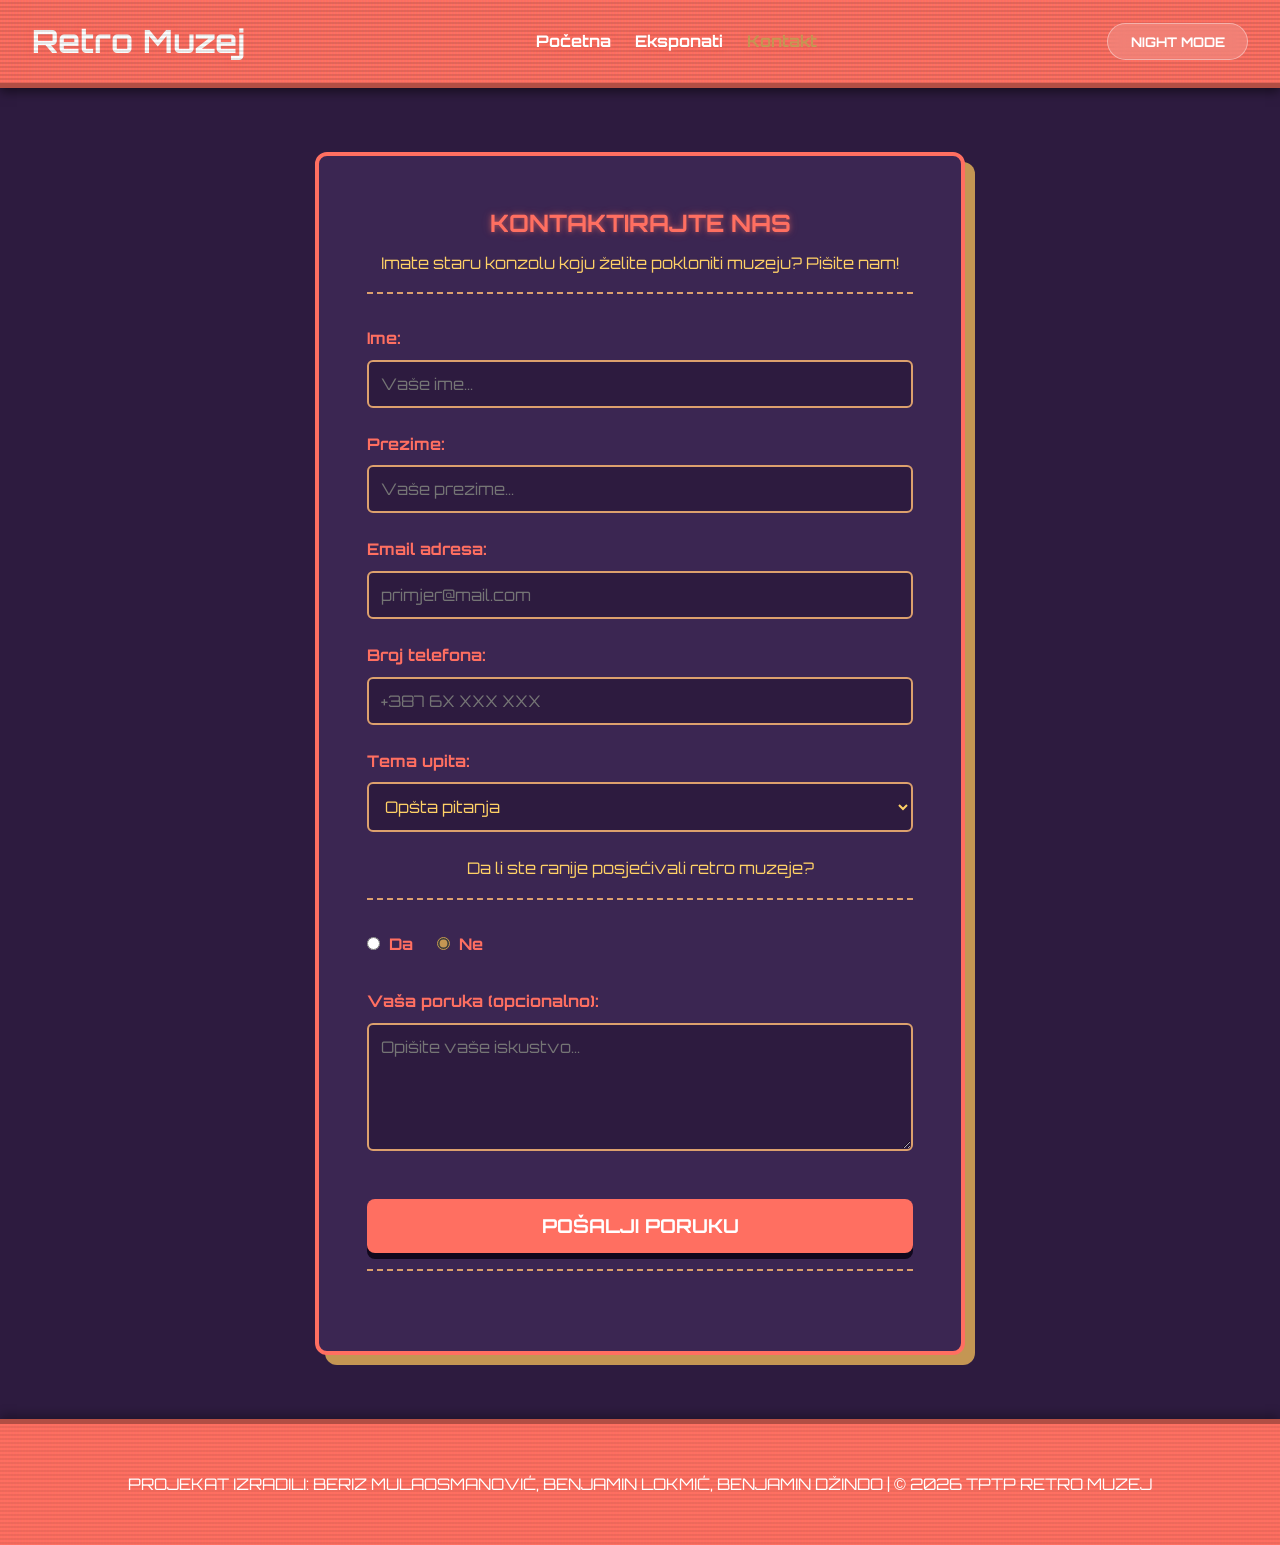
==== commit 25de274d: "Poruka je opcionalna" ====
--- a/kontakt.html
+++ b/kontakt.html
@@ -76,9 +76,8 @@
                 </div>
 
                 <div class="forma-grupa">
-                    <label for="poruka">Vaša poruka:</label>
+                   <label for="poruka">Vaša poruka (opcionalno):</label>
                     <textarea id="poruka" name="poruka" rows="5" placeholder="Opišite vaše iskustvo..."></textarea>
-                    <span id="porukaError" class="error-poruka"></span>
                 </div>
 
                 <button type="submit" class="dugme-slanje">Pošalji poruku</button>
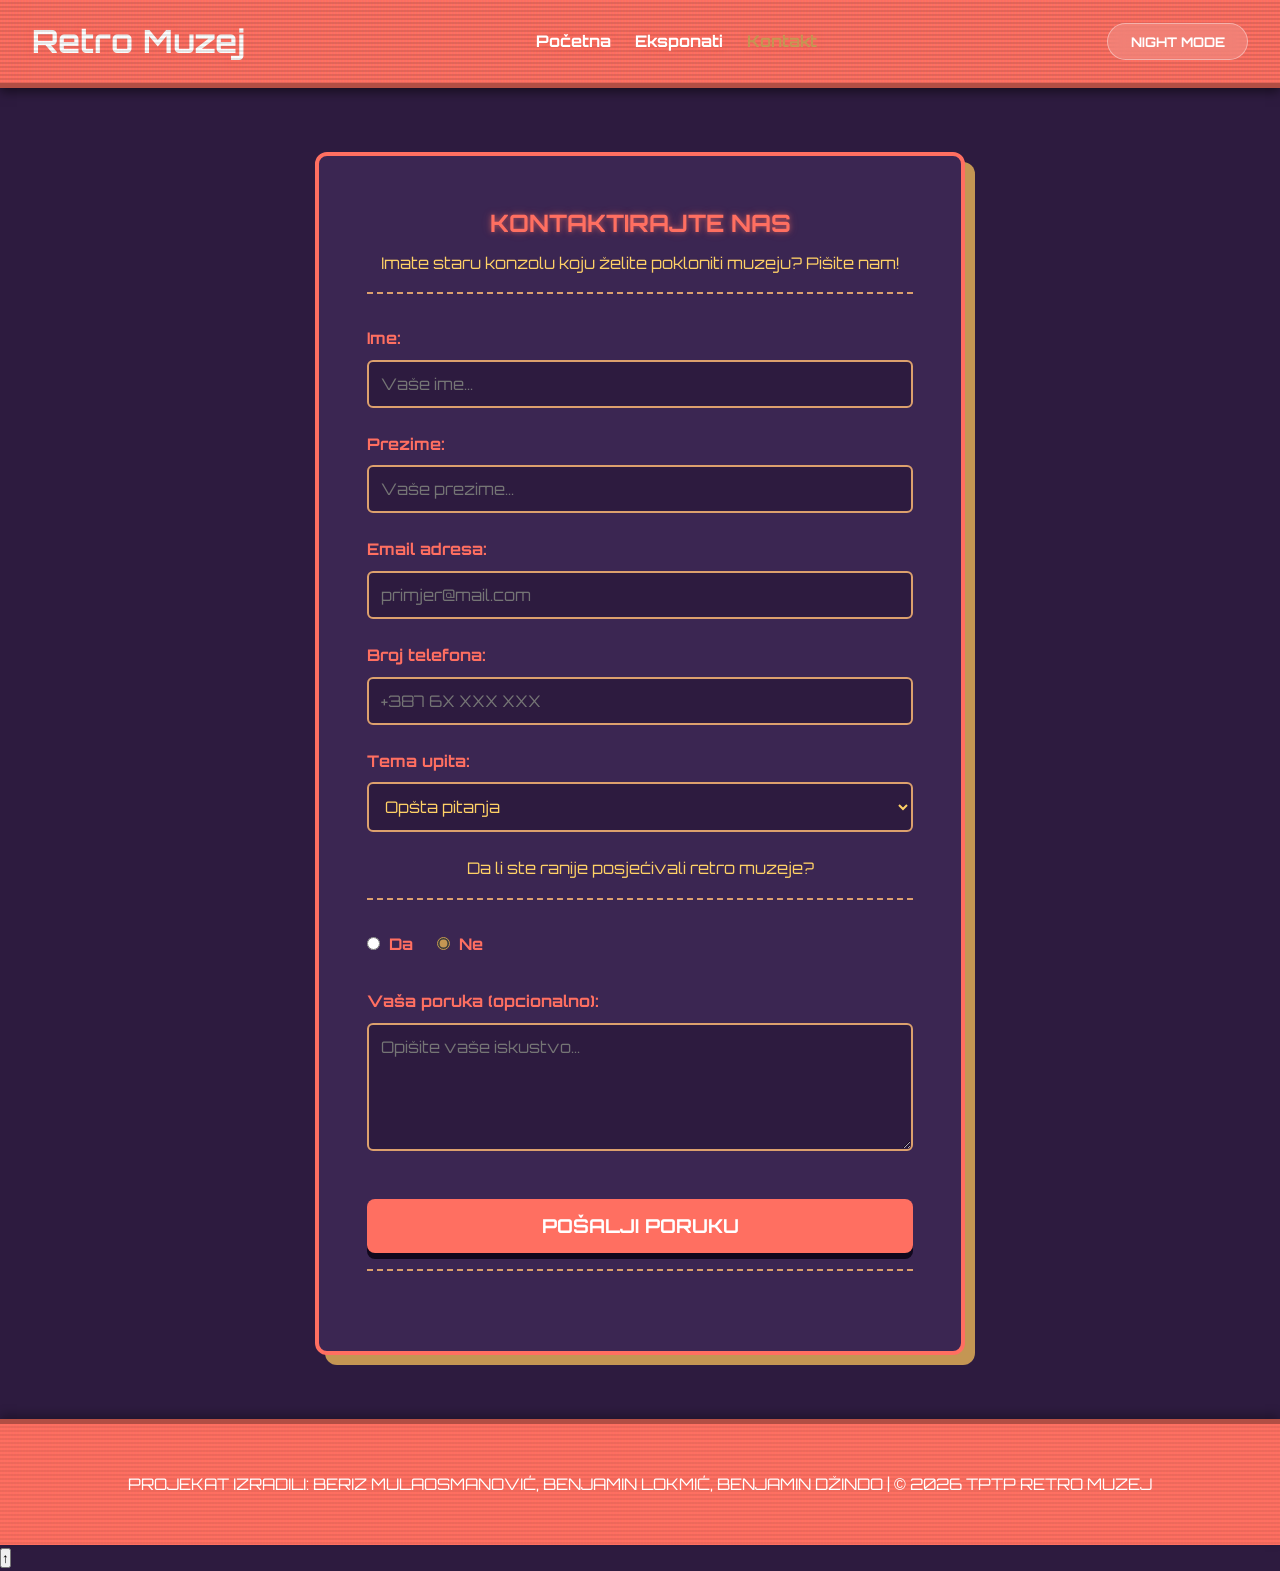
==== commit 886992a5: "DOdan back to top" ====
--- a/kontakt.html
+++ b/kontakt.html
@@ -90,6 +90,6 @@
     <footer>
         <p>Projekat izradili: Beriz Mulaosmanović, Benjamin Lokmić, Benjamin Džindo | © 2026 TPTP Retro Muzej</p>
     </footer>
-
+<button id="skoci-na-vrh" title="Skoči na vrh">↑</button>
 </body>
 </html>
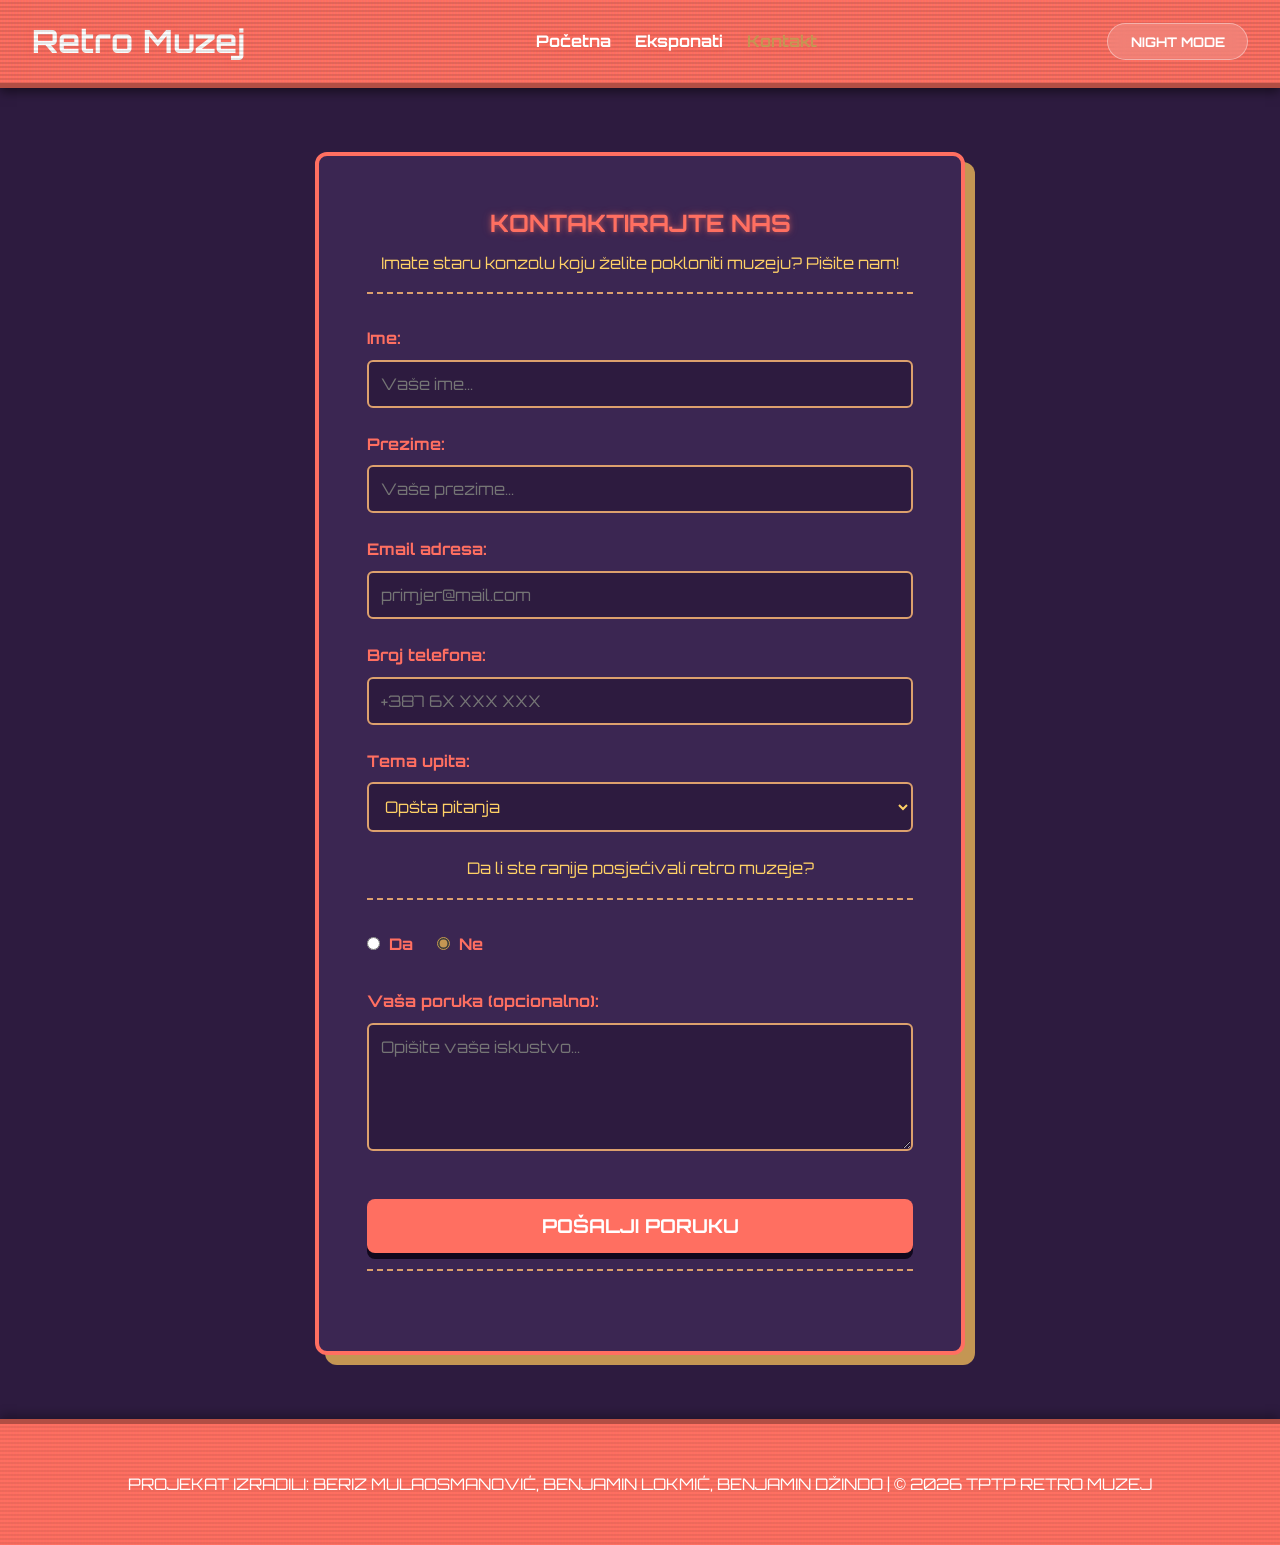
==== commit 08a127a8: "Update kontakt.html" ====
--- a/kontakt.html
+++ b/kontakt.html
@@ -90,6 +90,5 @@
     <footer>
         <p>Projekat izradili: Beriz Mulaosmanović, Benjamin Lokmić, Benjamin Džindo | © 2026 TPTP Retro Muzej</p>
     </footer>
-<button id="skoci-na-vrh" title="Skoči na vrh">↑</button>
 </body>
 </html>
--- a/CSS/tptpstil.css
+++ b/CSS/tptpstil.css
@@ -855,6 +855,35 @@
 /* Vizuelna oznaka za pogrešno polje */
 .retro-forma input.invalid, 
 .retro-forma textarea.invalid {
-    border: 2px solid red !important;
+    border: 2px solid red !important;}
+
+   /* Back to Top dugme - Retro Stil */
+#skoci-na-vrh {
+    display: none; /* Sakriveno dok se ne skrola */
+    position: fixed;
+    bottom: 90px; /* Iznad XP bara */
+    right: 30px;
+    z-index: 9999;
+    font-family: var(--retro-font);
+    font-size: 18px;
+    background-color: var(--primarna-boja);
+    color: white;
+    border: 3px solid var(--boja-obruba);
+    padding: 10px 15px;
+    cursor: pointer;
+    box-shadow: 4px 4px 0px var(--sjenka-dugmeta);
+    border-radius: var(--radijus);
+    transition: all 0.3s ease;
+}
+
+#skoci-na-vrh:hover {
+    background-color: var(--sekundarna-boja);
+    transform: translateY(-5px);
+}
+
+#skoci-na-vrh:active {
+    transform: translateY(0);
+    box-shadow: 0px 0px 0px;
+}
     box-shadow: 0 0 10px rgba(255, 0, 0, 0.5);
 }
